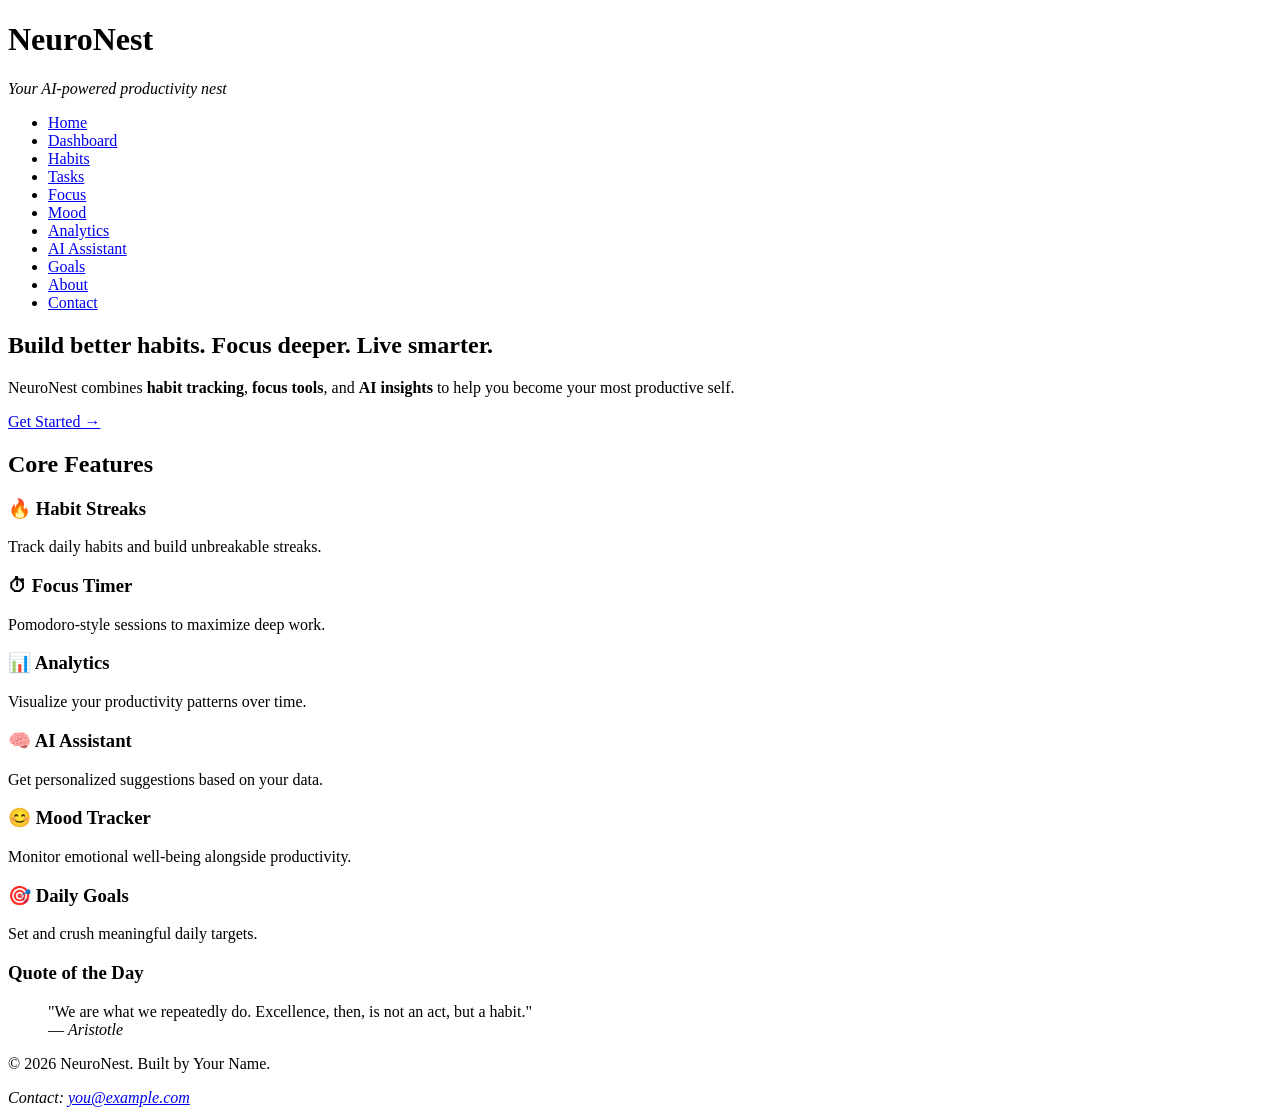
==== index.html @ 2dad61a8 "Week 1: HTML5" ====
<!DOCTYPE html>
<html lang="en">
<head>
    <meta charset="UTF-8">
    <meta name="viewport" content="width=device-width, initial-scale=1.0">
    <meta name="description" content="NeuroNest - AI-powered productivity, focus, and habit tracking hub">
    <meta name="keywords" content="productivity, AI, habits, focus, mental wellness">
    <meta name="author" content="Your Name">
    <title>NeuroNest | AI Productivity Hub</title>
</head>
<body>
    <header>
        <h1>NeuroNest</h1>
        <p><em>Your AI-powered productivity nest</em></p>
        <nav>
            <ul>
                <li><a href="index.html">Home</a></li>
                <li><a href="dashboard.html">Dashboard</a></li>
                <li><a href="habits.html">Habits</a></li>
                <li><a href="tasks.html">Tasks</a></li>
                <li><a href="focus.html">Focus</a></li>
                <li><a href="mood.html">Mood</a></li>
                <li><a href="analytics.html">Analytics</a></li>
                <li><a href="ai-assistant.html">AI Assistant</a></li>
                <li><a href="goals.html">Goals</a></li>
                <li><a href="about.html">About</a></li>
                <li><a href="contact.html">Contact</a></li>
            </ul>
        </nav>
    </header>

    <main>
        <section id="hero">
            <h2>Build better habits. Focus deeper. Live smarter.</h2>
            <p>NeuroNest combines <strong>habit tracking</strong>, <strong>focus tools</strong>, and <strong>AI insights</strong> to help you become your most productive self.</p>
            <a href="dashboard.html">Get Started &rarr;</a>
        </section>

        <section id="features">
            <h2>Core Features</h2>
            <article>
                <h3>🔥 Habit Streaks</h3>
                <p>Track daily habits and build unbreakable streaks.</p>
            </article>
            <article>
                <h3>⏱ Focus Timer</h3>
                <p>Pomodoro-style sessions to maximize deep work.</p>
            </article>
            <article>
                <h3>📊 Analytics</h3>
                <p>Visualize your productivity patterns over time.</p>
            </article>
            <article>
                <h3>🧠 AI Assistant</h3>
                <p>Get personalized suggestions based on your data.</p>
            </article>
            <article>
                <h3>😊 Mood Tracker</h3>
                <p>Monitor emotional well-being alongside productivity.</p>
            </article>
            <article>
                <h3>🎯 Daily Goals</h3>
                <p>Set and crush meaningful daily targets.</p>
            </article>
        </section>

        <aside>
            <h3>Quote of the Day</h3>
            <blockquote cite="https://example.com">
                "We are what we repeatedly do. Excellence, then, is not an act, but a habit."
                <footer>— <cite>Aristotle</cite></footer>
            </blockquote>
        </aside>
    </main>

    <footer>
        <p>&copy; 2026 NeuroNest. Built by Your Name.</p>
        <address>Contact: <a href="mailto:you@example.com">you@example.com</a></address>
    </footer>
</body>
</html>
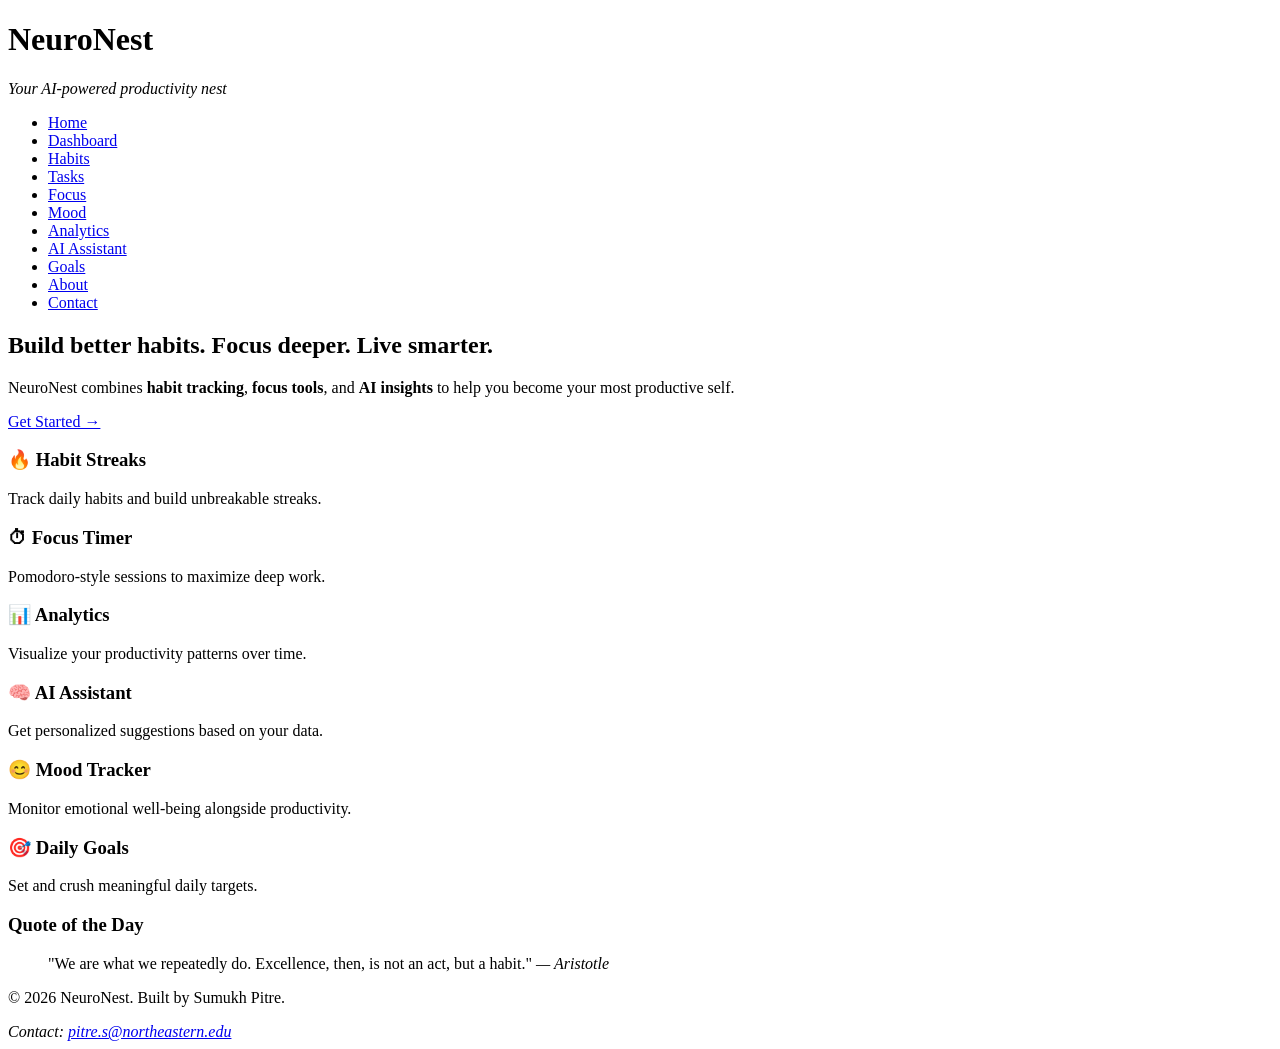
==== commit d12cf8ca: "Week 2: Fixed HTML and added CSS" ====
--- a/index.html
+++ b/index.html
@@ -5,8 +5,9 @@
     <meta name="viewport" content="width=device-width, initial-scale=1.0">
     <meta name="description" content="NeuroNest - AI-powered productivity, focus, and habit tracking hub">
     <meta name="keywords" content="productivity, AI, habits, focus, mental wellness">
-    <meta name="author" content="Your Name">
+    <meta name="author" content="Sumukh Pitre">
     <title>NeuroNest | AI Productivity Hub</title>
+    <link rel="stylesheet" href="css/styles.css">
 </head>
 <body>
     <header>
@@ -37,7 +38,6 @@
         </section>
 
         <section id="features">
-            <h2>Core Features</h2>
             <article>
                 <h3>🔥 Habit Streaks</h3>
                 <p>Track daily habits and build unbreakable streaks.</p>
@@ -66,16 +66,16 @@
 
         <aside>
             <h3>Quote of the Day</h3>
-            <blockquote cite="https://example.com">
+            <blockquote cite="https://en.wikipedia.org/wiki/Aristotle">
                 "We are what we repeatedly do. Excellence, then, is not an act, but a habit."
-                <footer>— <cite>Aristotle</cite></footer>
+                <cite>— Aristotle</cite>
             </blockquote>
         </aside>
     </main>
 
     <footer>
-        <p>&copy; 2026 NeuroNest. Built by Your Name.</p>
-        <address>Contact: <a href="mailto:you@example.com">you@example.com</a></address>
+        <p>&copy; 2026 NeuroNest. Built by Sumukh Pitre.</p>
+        <address>Contact: <a href="mailto:pitre.s@northeastern.edu">pitre.s@northeastern.edu</a></address>
     </footer>
 </body>
 </html>
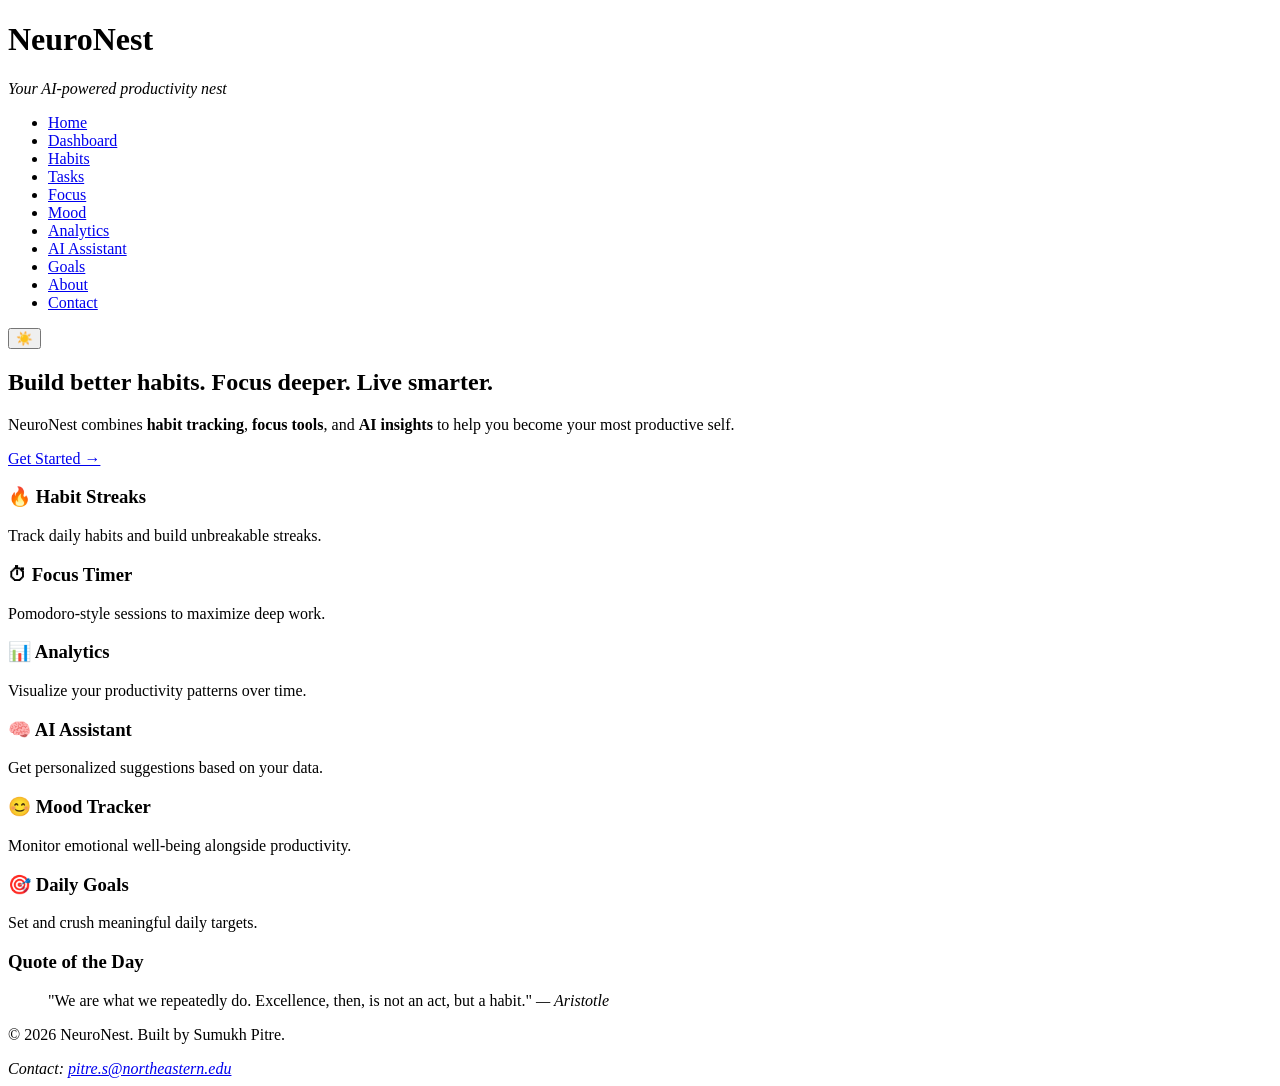
==== commit cb267c79: "Week 4: JavaScript interactivity, LocalStorage persistence, working timer, theme toggle" ====
--- a/index.html
+++ b/index.html
@@ -77,5 +77,8 @@
         <p>&copy; 2026 NeuroNest. Built by Sumukh Pitre.</p>
         <address>Contact: <a href="mailto:pitre.s@northeastern.edu">pitre.s@northeastern.edu</a></address>
     </footer>
+
+    <script src="js/store.js" defer></script>
+    <script src="js/common.js" defer></script>
 </body>
 </html>
